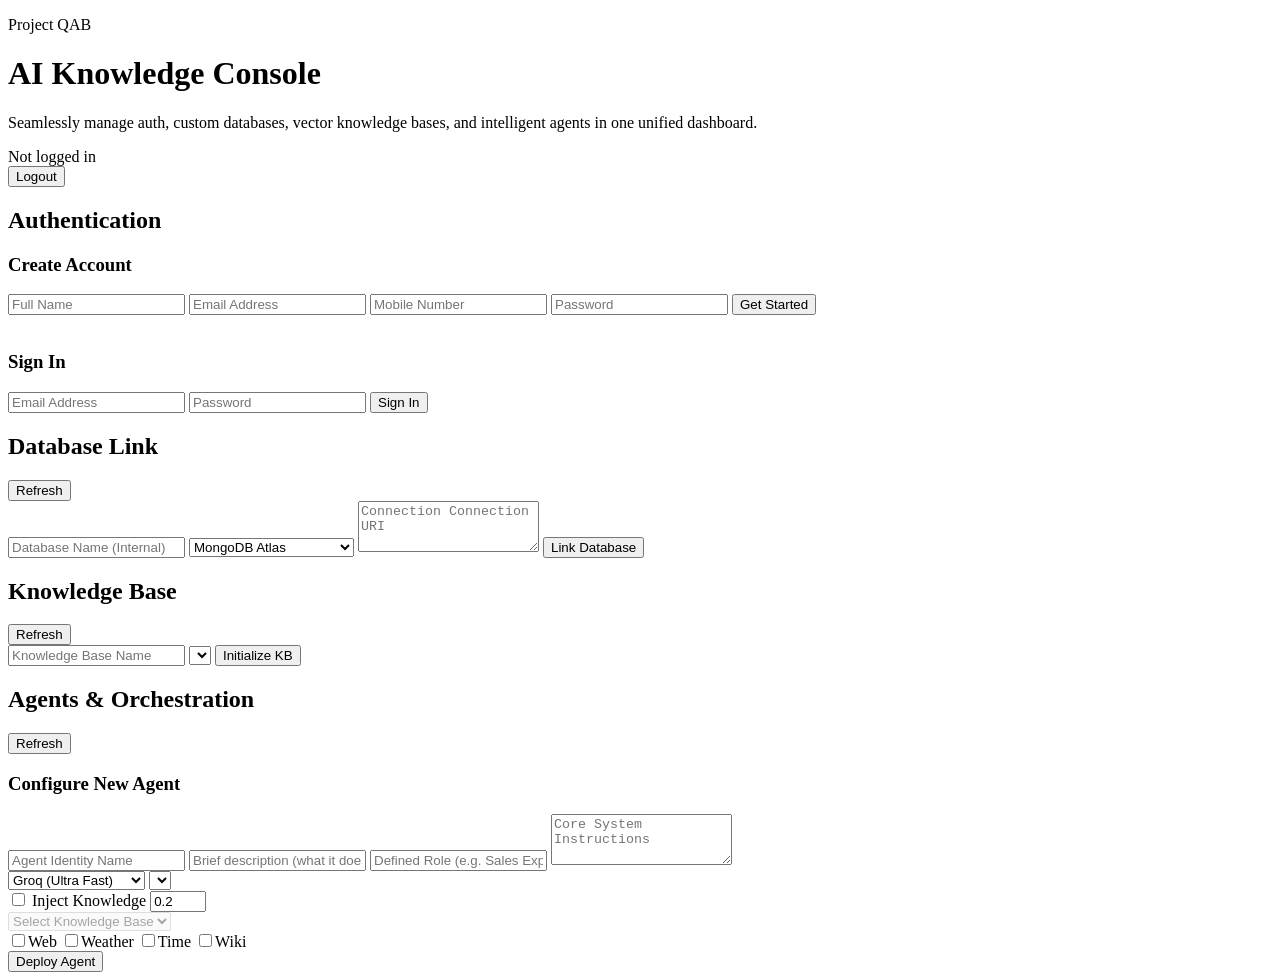
==== app/frontend/index.html @ 5c84cf63 "With Bugs: KB working" ====
<!DOCTYPE html>
<html lang="en">
<head>
    <meta charset="UTF-8">
    <meta name="viewport" content="width=device-width, initial-scale=1.0">
    <title>QAB | Premium Knowledge Base Console</title>
    <link rel="preconnect" href="https://fonts.googleapis.com">
    <link rel="preconnect" href="https://fonts.gstatic.com" crossorigin>
    <link href="https://fonts.googleapis.com/css2?family=Inter:wght@400;600;700;800&display=swap" rel="stylesheet">
    <link rel="stylesheet" href="/static/styles.css">
</head>
<body>
    <div class="page-shell">
        <header class="hero glass">
            <div class="hero-content">
                <p class="eyebrow">Project QAB</p>
                <h1>AI Knowledge Console</h1>
                <p class="hero-copy">
                    Seamlessly manage auth, custom databases, vector knowledge bases, and intelligent agents in one unified dashboard.
                </p>
            </div>
            <div class="session-box">
                <div id="sessionStatus">Not logged in</div>
                <button id="logoutBtn" class="ghost-btn">Logout</button>
            </div>
        </header>

        <main class="grid">
            <section class="panel glass">
                <div class="section-title">
                    <h2>Authentication</h2>
                </div>
                
                <form id="registerForm" class="stack">
                    <h3 class="meta">Create Account</h3>
                    <input name="name" placeholder="Full Name" required>
                    <input name="email" type="email" placeholder="Email Address" required>
                    <input name="mobile" placeholder="Mobile Number" required>
                    <input name="password" type="password" placeholder="Password" required>
                    <button type="submit">Get Started</button>
                </form>

                <div style="height: 1px; background: var(--glass-border); margin: 1rem 0;"></div>

                <form id="loginForm" class="stack">
                    <h3 class="meta">Sign In</h3>
                    <input name="email" type="email" placeholder="Email Address" required>
                    <input name="password" type="password" placeholder="Password" required>
                    <button type="submit">Sign In</button>
                </form>
            </section>

            <section class="panel glass">
                <div class="section-title">
                    <h2>Database Link</h2>
                    <button id="refreshDbBtn" class="ghost-btn">Refresh</button>
                </div>

                <form id="dbForm" class="stack">
                    <input name="name" placeholder="Database Name (Internal)" required>
                    <select name="db">
                        <option value="mongo">MongoDB Atlas</option>
                        <option value="postgres">PostgreSQL (PGVector)</option>
                    </select>
                    <textarea name="connection_uri" placeholder="Connection Connection URI" rows="3" required></textarea>
                    <button type="submit">Link Database</button>
                </form>

                <div id="dbList" class="list"></div>
            </section>

            <section class="panel glass">
                <div class="section-title">
                    <h2>Knowledge Base</h2>
                    <button id="refreshKbBtn" class="ghost-btn">Refresh</button>
                </div>

                <form id="kbForm" class="stack">
                    <input name="name" placeholder="Knowledge Base Name" required>
                    <select id="kbDbSelect" name="db_id"></select>
                    <button type="submit">Initialize KB</button>
                </form>

                <div id="kbList" class="list"></div>
            </section>

            <section class="panel panel-wide glass">
                <div class="section-title">
                    <h2>Agents & Orchestration</h2>
                    <button id="refreshAgentBtn" class="ghost-btn">Refresh</button>
                </div>

                <div class="two-col" style="gap: 2rem;">
                    <form id="agentForm" class="stack">
                        <h3 class="meta">Configure New Agent</h3>
                        <input name="name" placeholder="Agent Identity Name" required>
                        <input name="description" placeholder="Brief description (what it does)" required>
                        <input name="role" placeholder="Defined Role (e.g. Sales Expert)" required>
                        <textarea name="instruction" placeholder="Core System Instructions" rows="3" required></textarea>

                        <div class="two-col">
                            <select id="providerSelect" name="llm_provider">
                                <option value="groq">Groq (Ultra Fast)</option>
                                <option value="gemini">Gemini (Advanced)</option>
                            </select>
                            <select id="modelSelect" name="llm_model"></select>
                        </div>

                        <div class="two-col" style="align-items: center;">
                            <label class="checkbox-row">
                                <input id="knowledgeBaseToggle" name="knowledge_base" type="checkbox">
                                <span>Inject Knowledge</span>
                            </label>
                            <input name="temperature" type="number" min="0" max="1" step="0.1" value="0.2" placeholder="Temp">
                        </div>

                        <select id="agentKbSelect" name="knowledge_base_id" disabled>
                            <option value="">Select Knowledge Base</option>
                        </select>

                        <div class="tool-box">
                            <label class="checkbox-row"><input type="checkbox" name="tools" value="web_search"><span>Web</span></label>
                            <label class="checkbox-row"><input type="checkbox" name="tools" value="weather"><span>Weather</span></label>
                            <label class="checkbox-row"><input type="checkbox" name="tools" value="datetime"><span>Time</span></label>
                            <label class="checkbox-row"><input type="checkbox" name="tools" value="wikipedia"><span>Wiki</span></label>
                        </div>

                        <button type="submit">Deploy Agent</button>
                    </form>

                    <div id="agentList" class="card-grid" style="grid-template-columns: 1fr;">
                        <!-- Agents will appear here in a vertical scrollable list or cards -->
                    </div>
                </div>
            </section>
        </main>
    </div>

    <div id="toast" class="toast hidden"></div>
    <script src="/static/app.js"></script>
</body>
</html>
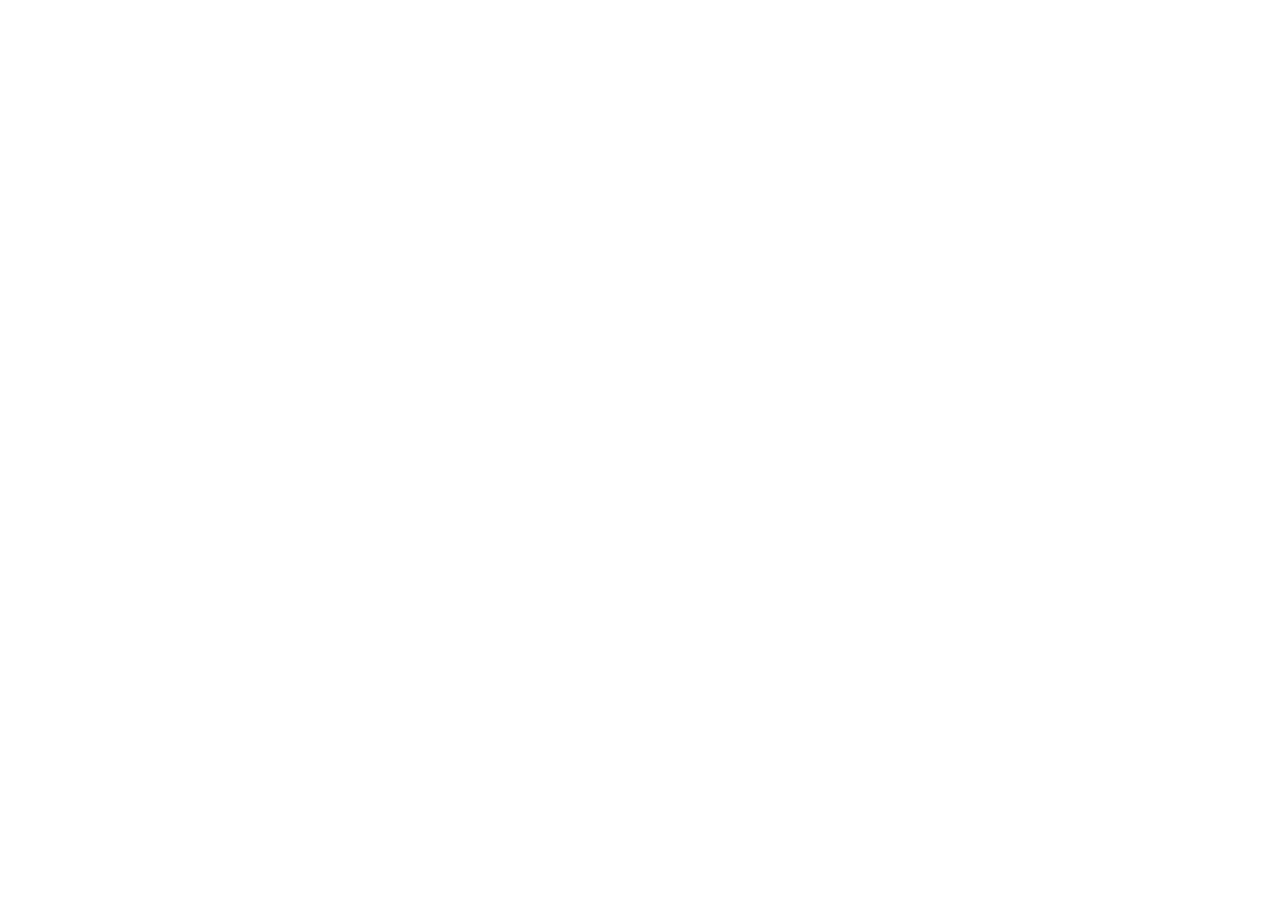
==== commit 81ef7911: "Stable: Monday" ====
--- a/app/frontend/index.html
+++ b/app/frontend/index.html
@@ -1,142 +1,42 @@
 <!DOCTYPE html>
 <html lang="en">
+
 <head>
     <meta charset="UTF-8">
     <meta name="viewport" content="width=device-width, initial-scale=1.0">
-    <title>QAB | Premium Knowledge Base Console</title>
-    <link rel="preconnect" href="https://fonts.googleapis.com">
-    <link rel="preconnect" href="https://fonts.gstatic.com" crossorigin>
-    <link href="https://fonts.googleapis.com/css2?family=Inter:wght@400;600;700;800&display=swap" rel="stylesheet">
-    <link rel="stylesheet" href="/static/styles.css">
+    <title>QAB | Query-driven Agent Builder</title>
+    <!-- Fonts -->
+    <link rel="stylesheet" href="/static/style.css">
+    <!-- Icons -->
+    <script src="https://unpkg.com/lucide@latest"></script>
+    <!-- State Management & Logic -->
+    <script type="module" src="/static/app.js"></script>
 </head>
+
 <body>
-    <div class="page-shell">
-        <header class="hero glass">
-            <div class="hero-content">
-                <p class="eyebrow">Project QAB</p>
-                <h1>AI Knowledge Console</h1>
-                <p class="hero-copy">
-                    Seamlessly manage auth, custom databases, vector knowledge bases, and intelligent agents in one unified dashboard.
-                </p>
-            </div>
-            <div class="session-box">
-                <div id="sessionStatus">Not logged in</div>
-                <button id="logoutBtn" class="ghost-btn">Logout</button>
-            </div>
-        </header>
-
-        <main class="grid">
-            <section class="panel glass">
-                <div class="section-title">
-                    <h2>Authentication</h2>
-                </div>
-                
-                <form id="registerForm" class="stack">
-                    <h3 class="meta">Create Account</h3>
-                    <input name="name" placeholder="Full Name" required>
-                    <input name="email" type="email" placeholder="Email Address" required>
-                    <input name="mobile" placeholder="Mobile Number" required>
-                    <input name="password" type="password" placeholder="Password" required>
-                    <button type="submit">Get Started</button>
-                </form>
-
-                <div style="height: 1px; background: var(--glass-border); margin: 1rem 0;"></div>
-
-                <form id="loginForm" class="stack">
-                    <h3 class="meta">Sign In</h3>
-                    <input name="email" type="email" placeholder="Email Address" required>
-                    <input name="password" type="password" placeholder="Password" required>
-                    <button type="submit">Sign In</button>
-                </form>
-            </section>
-
-            <section class="panel glass">
-                <div class="section-title">
-                    <h2>Database Link</h2>
-                    <button id="refreshDbBtn" class="ghost-btn">Refresh</button>
-                </div>
-
-                <form id="dbForm" class="stack">
-                    <input name="name" placeholder="Database Name (Internal)" required>
-                    <select name="db">
-                        <option value="mongo">MongoDB Atlas</option>
-                        <option value="postgres">PostgreSQL (PGVector)</option>
-                    </select>
-                    <textarea name="connection_uri" placeholder="Connection Connection URI" rows="3" required></textarea>
-                    <button type="submit">Link Database</button>
-                </form>
-
-                <div id="dbList" class="list"></div>
-            </section>
-
-            <section class="panel glass">
-                <div class="section-title">
-                    <h2>Knowledge Base</h2>
-                    <button id="refreshKbBtn" class="ghost-btn">Refresh</button>
-                </div>
-
-                <form id="kbForm" class="stack">
-                    <input name="name" placeholder="Knowledge Base Name" required>
-                    <select id="kbDbSelect" name="db_id"></select>
-                    <button type="submit">Initialize KB</button>
-                </form>
-
-                <div id="kbList" class="list"></div>
-            </section>
-
-            <section class="panel panel-wide glass">
-                <div class="section-title">
-                    <h2>Agents & Orchestration</h2>
-                    <button id="refreshAgentBtn" class="ghost-btn">Refresh</button>
-                </div>
-
-                <div class="two-col" style="gap: 2rem;">
-                    <form id="agentForm" class="stack">
-                        <h3 class="meta">Configure New Agent</h3>
-                        <input name="name" placeholder="Agent Identity Name" required>
-                        <input name="description" placeholder="Brief description (what it does)" required>
-                        <input name="role" placeholder="Defined Role (e.g. Sales Expert)" required>
-                        <textarea name="instruction" placeholder="Core System Instructions" rows="3" required></textarea>
-
-                        <div class="two-col">
-                            <select id="providerSelect" name="llm_provider">
-                                <option value="groq">Groq (Ultra Fast)</option>
-                                <option value="gemini">Gemini (Advanced)</option>
-                            </select>
-                            <select id="modelSelect" name="llm_model"></select>
-                        </div>
-
-                        <div class="two-col" style="align-items: center;">
-                            <label class="checkbox-row">
-                                <input id="knowledgeBaseToggle" name="knowledge_base" type="checkbox">
-                                <span>Inject Knowledge</span>
-                            </label>
-                            <input name="temperature" type="number" min="0" max="1" step="0.1" value="0.2" placeholder="Temp">
-                        </div>
-
-                        <select id="agentKbSelect" name="knowledge_base_id" disabled>
-                            <option value="">Select Knowledge Base</option>
-                        </select>
-
-                        <div class="tool-box">
-                            <label class="checkbox-row"><input type="checkbox" name="tools" value="web_search"><span>Web</span></label>
-                            <label class="checkbox-row"><input type="checkbox" name="tools" value="weather"><span>Weather</span></label>
-                            <label class="checkbox-row"><input type="checkbox" name="tools" value="datetime"><span>Time</span></label>
-                            <label class="checkbox-row"><input type="checkbox" name="tools" value="wikipedia"><span>Wiki</span></label>
-                        </div>
-
-                        <button type="submit">Deploy Agent</button>
-                    </form>
-
-                    <div id="agentList" class="card-grid" style="grid-template-columns: 1fr;">
-                        <!-- Agents will appear here in a vertical scrollable list or cards -->
-                    </div>
-                </div>
-            </section>
-        </main>
+    <div id="app">
+        <!-- App content will be injected here -->
+        <div class="auth-container">
+            <div class="loader-circle"></div>
+        </div>
     </div>
 
-    <div id="toast" class="toast hidden"></div>
-    <script src="/static/app.js"></script>
+    <!-- Global Components (Toasts) -->
+    <div id="toast-root" class="toast-container"></div>
+
+    <!-- Modal Container -->
+    <div id="modal-root"></div>
+
+    <script>
+        // Force Lucide icons to refresh on DOM changes
+        window.refreshIcons = () => {
+            lucide.createIcons();
+        };
+        // Initial call
+        window.addEventListener('DOMContentLoaded', () => {
+            refreshIcons();
+        });
+    </script>
 </body>
-</html>
+
+</html>
